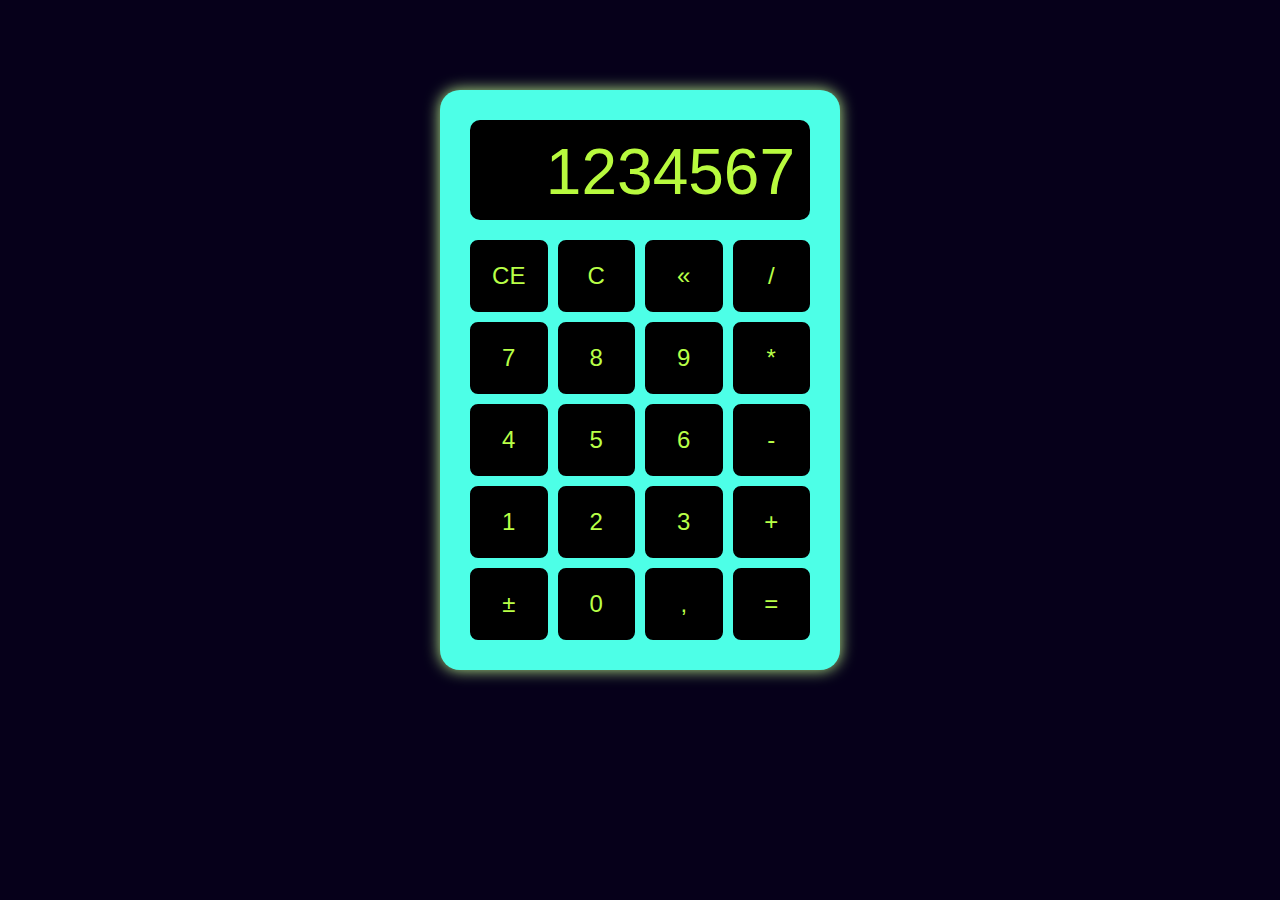
==== Calculadora/calc.html @ 7370fb05 "Update calc" ====
<!DOCTYPE html>
<html lang="pt-br">
<head>
    <meta charset="UTF-8">
    <meta name="viewport" content="width=device-width, initial-scale=1.0">
    <link rel="stylesheet" href="calc.css">
    <title>calculadora</title>
</head>
<body>
    <div class="calculator">
        <div class="display">1234567</div>
        <div class="calculator-buttons">
            <button>CE</button>
            <button>C</button>
            <button>«</button>
            <button>/</button>
            <button>7</button>
            <button>8</button>
            <button>9</button>
            <button>*</button>
            <button>4</button>
            <button>5</button>
            <button>6</button>
            <button>-</button>
            <button>1</button>
            <button>2</button>
            <button>3</button>
            <button>+</button>
            <button>±</button>
            <button>0</button>
            <button>,</button>
            <button>=</button>
        </div>
    </div>

</body>
</html>
---- Calculadora/calc.css ----
* {
    margin: 0;
    padding: 0;
    box-sizing: border-box;
}

body{
    background-color: rgb(6, 0, 26);
    padding: 90px 0;
}

.calculator {
    width: 400px;
    margin: 0 auto;
    background-color: #4dffe7;
    padding: 30px;
    border-radius: 20px;
    box-shadow: 0 0 15px rgb(186, 241, 141);
}

.display{
    display: flex;
    justify-content: flex-end;
    width: 100%;
    height: 100px;
    margin-bottom: 20px;
    padding: 15px;
    background-color: black;
    color: #b8fa3e;
    font: normal 4rem sans-serif;
    overflow: hidden;
    border-radius: 10px;
}

.calculator-buttons{
    display: grid;
    grid-template-columns: 1fr 1fr 1fr 1fr;
    grid-gap: 10px;
}

.calculator button{
    background-color: black;
    color: #b8ff47;
    padding: 20px;
    border-radius: 8px;
    font-size: 1.5rem;
    outline: none;
    cursor: pointer;
    border: 2px solid black;
}

button:hover{
    background-color: #73fb18;
    color: black;
}
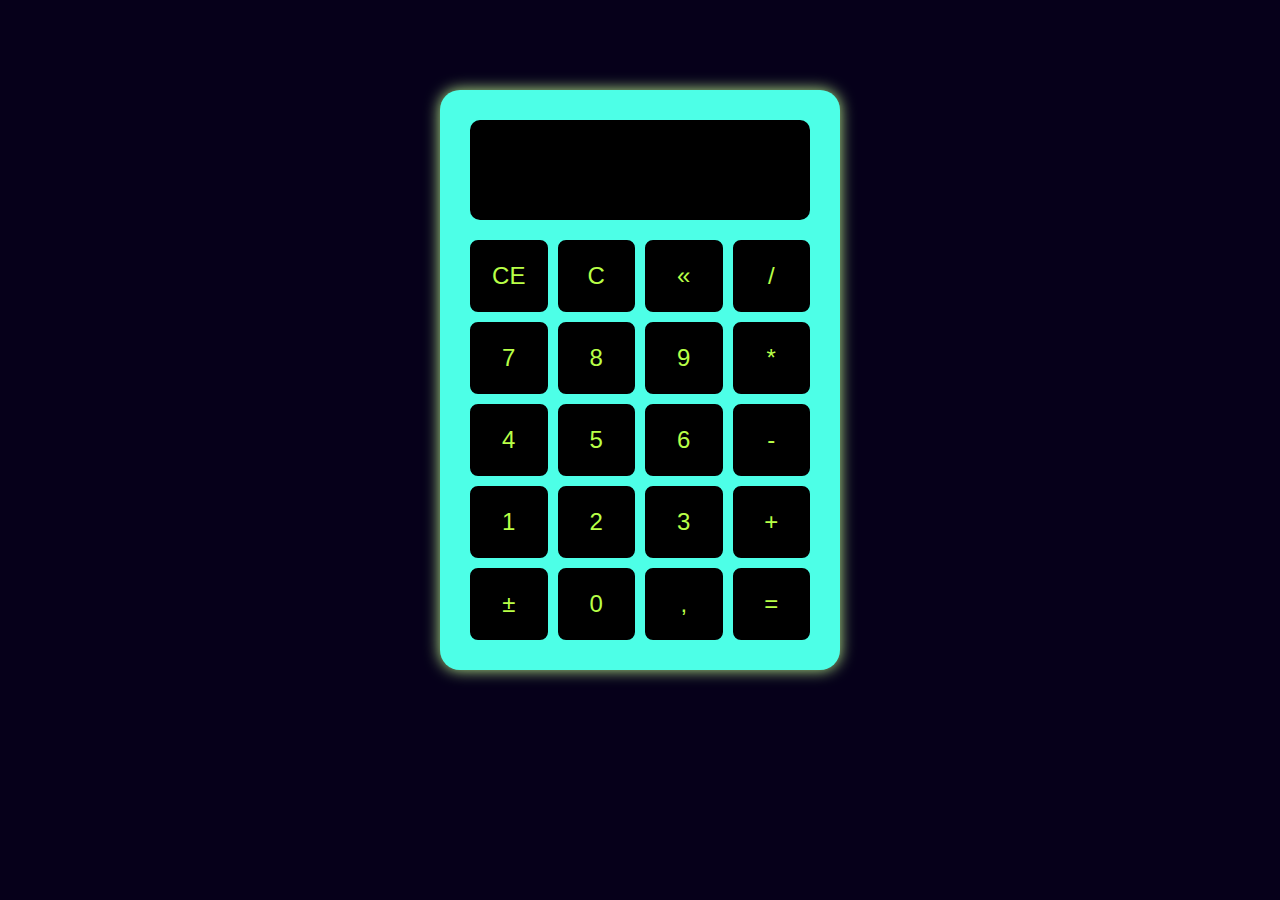
==== commit bc55cb3f: "new update" ====
--- a/Calculadora/calc.html
+++ b/Calculadora/calc.html
@@ -8,30 +8,30 @@
 </head>
 <body>
     <div class="calculator">
-        <div class="display">1234567</div>
+        <div class="display" id="display"></div>
         <div class="calculator-buttons">
-            <button>CE</button>
-            <button>C</button>
-            <button>«</button>
-            <button>/</button>
-            <button>7</button>
-            <button>8</button>
-            <button>9</button>
-            <button>*</button>
-            <button>4</button>
-            <button>5</button>
-            <button>6</button>
-            <button>-</button>
-            <button>1</button>
-            <button>2</button>
-            <button>3</button>
-            <button>+</button>
-            <button>±</button>
-            <button>0</button>
-            <button>,</button>
-            <button>=</button>
+            <button id="limparDisplay">CE</button>
+            <button id="limpaCalculo">C</button>
+            <button id="backspace">«</button>
+            <button id="operadorDividir">/</button>
+            <button id="tecla7">7</button>
+            <button id="tecla8">8</button>
+            <button id="tecla9">9</button>
+            <button id="operadorMultiplicar">*</button>
+            <button id="tecla4">4</button>
+            <button id="tecla5">5</button>
+            <button id="tecla6">6</button>
+            <button id="operadorSubtrair">-</button>
+            <button id="tecla1">1</button>
+            <button id="tecla2">2</button>
+            <button id="tecla3">3</button>
+            <button id="operadorAdicionar">+</button>
+            <button id="inverter">±</button>
+            <button id="tecla0">0</button>
+            <button id="decimal">,</button>
+            <button id="igual">=</button>
         </div>
     </div>
-
+    <script src="calc.js"></script>
 </body>
 </html>